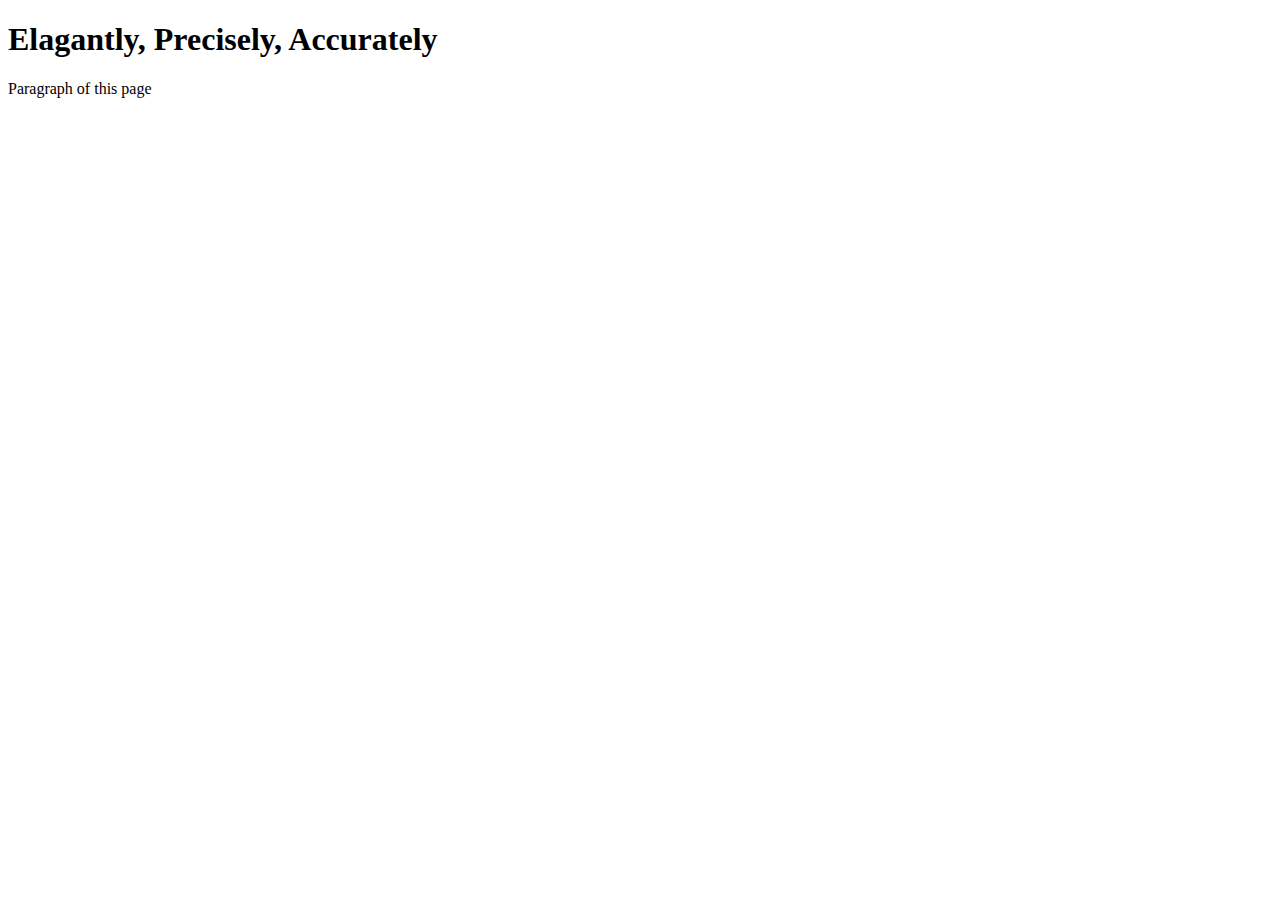
==== index.html @ a88ad094 "Update and rename FirstPage.html to index.html" ====
<!DOCTYPE html>
<html>
<head>
 <link rel="stylesheet" href="style.css">
 <link rel="stylesheet" href="https://fonts.googleapis.com/css?family=Audiowide|Sofia|Trirong">
</head>
<body>
    <h1>Elagantly, Precisely, Accurately</h1>
    <p>Paragraph of this page</p>
</body>


</html>
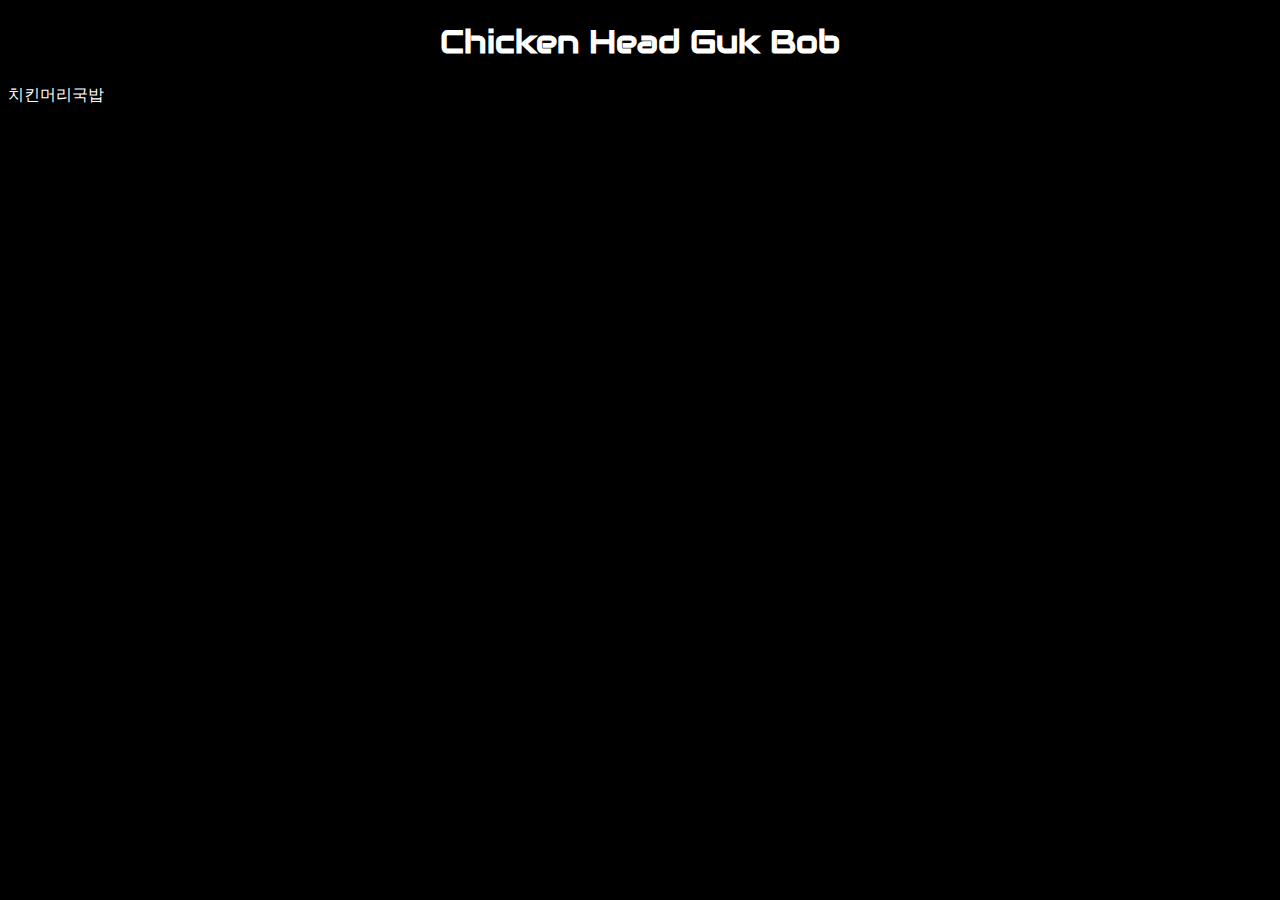
==== commit dff9b9c8: "Update index.html" ====
--- a/index.html
+++ b/index.html
@@ -5,8 +5,8 @@
  <link rel="stylesheet" href="https://fonts.googleapis.com/css?family=Audiowide|Sofia|Trirong">
 </head>
 <body>
-    <h1>Elagantly, Precisely, Accurately</h1>
-    <p>Paragraph of this page</p>
+    <h1>Chicken Head Guk Bob</h1>
+    <p>치킨머리국밥</p>
 </body>
 
 
--- a/style.css
+++ b/style.css
@@ -0,0 +1,16 @@
+body {
+    background-color: black;
+}
+
+h1 {
+    color: white;
+    text-align: center;
+    font-family: "Audiowide", sans-serif;
+    font-weight: bolder;
+    
+}
+
+p{
+    font-family: "Audiowide", sans-serif;
+    color:white;
+}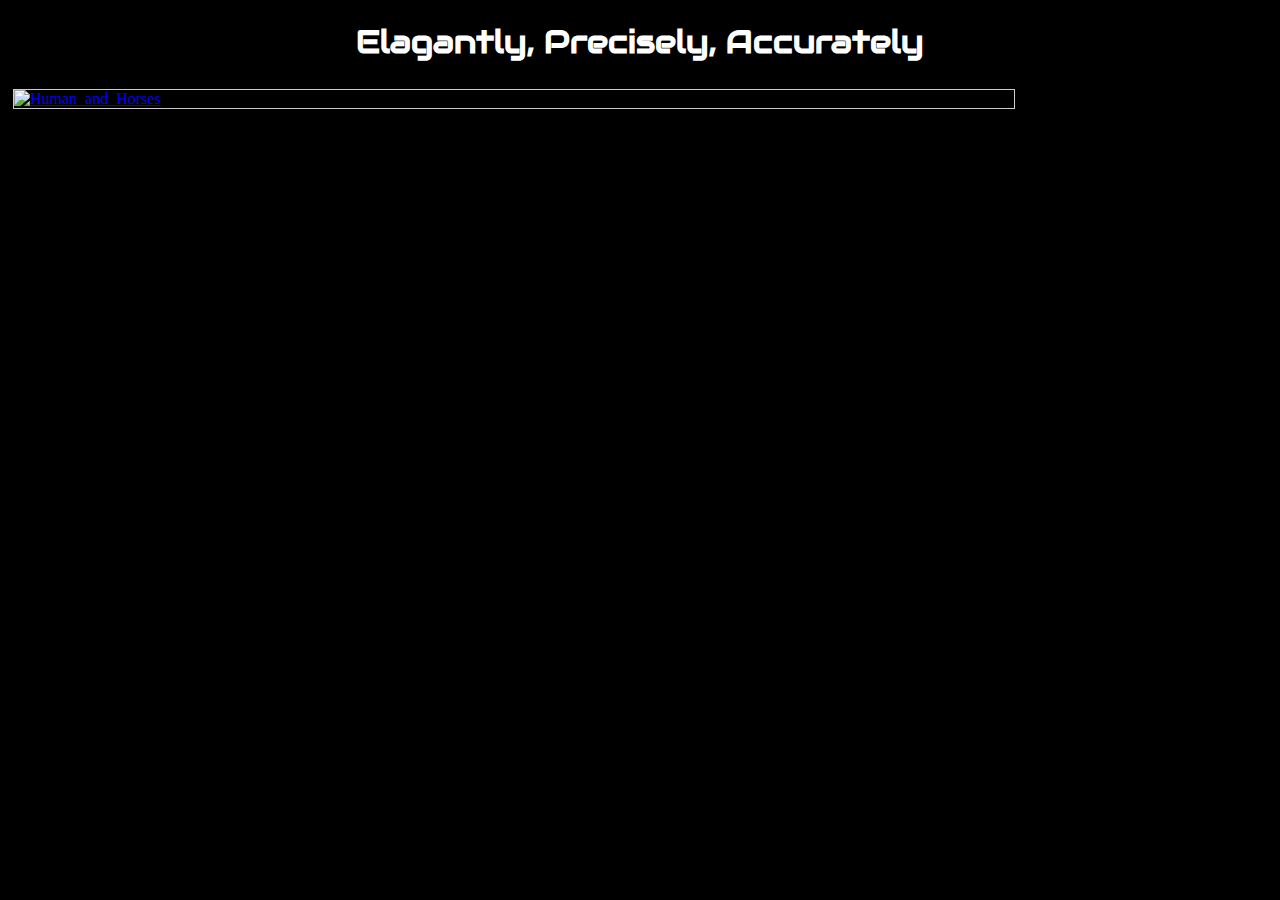
==== commit 01e9a68a: "Update index.html" ====
--- a/index.html
+++ b/index.html
@@ -3,10 +3,37 @@
 <head>
  <link rel="stylesheet" href="style.css">
  <link rel="stylesheet" href="https://fonts.googleapis.com/css?family=Audiowide|Sofia|Trirong">
+ <style>
+    div.gallery {
+        margin: 5px;
+        border: 1px solid #ccc;
+        float: left;
+        width: 1000px;
+    }
+
+    div.gallery:hoverx {
+        border: 1px solid #777;
+    }
+
+    div.gallery img {
+        width: 100%;
+        height: auto;
+    }
+
+    div.desc {
+        padding: 15px;
+        text-align: center;
+    }
+ </style>
 </head>
 <body>
-    <h1>Chicken Head Guk Bob</h1>
-    <p>치킨머리국밥</p>
+    <h1>Elagantly, Precisely, Accurately</h1>
+    
+    <div class="gallery">
+        <a target="_blank" href="horse_image.jpg">
+            <img src="horse_image.jpg" alt="Human_and_Horses" width="1800" height="400">
+        </a>
+    </div>
 </body>
 
 
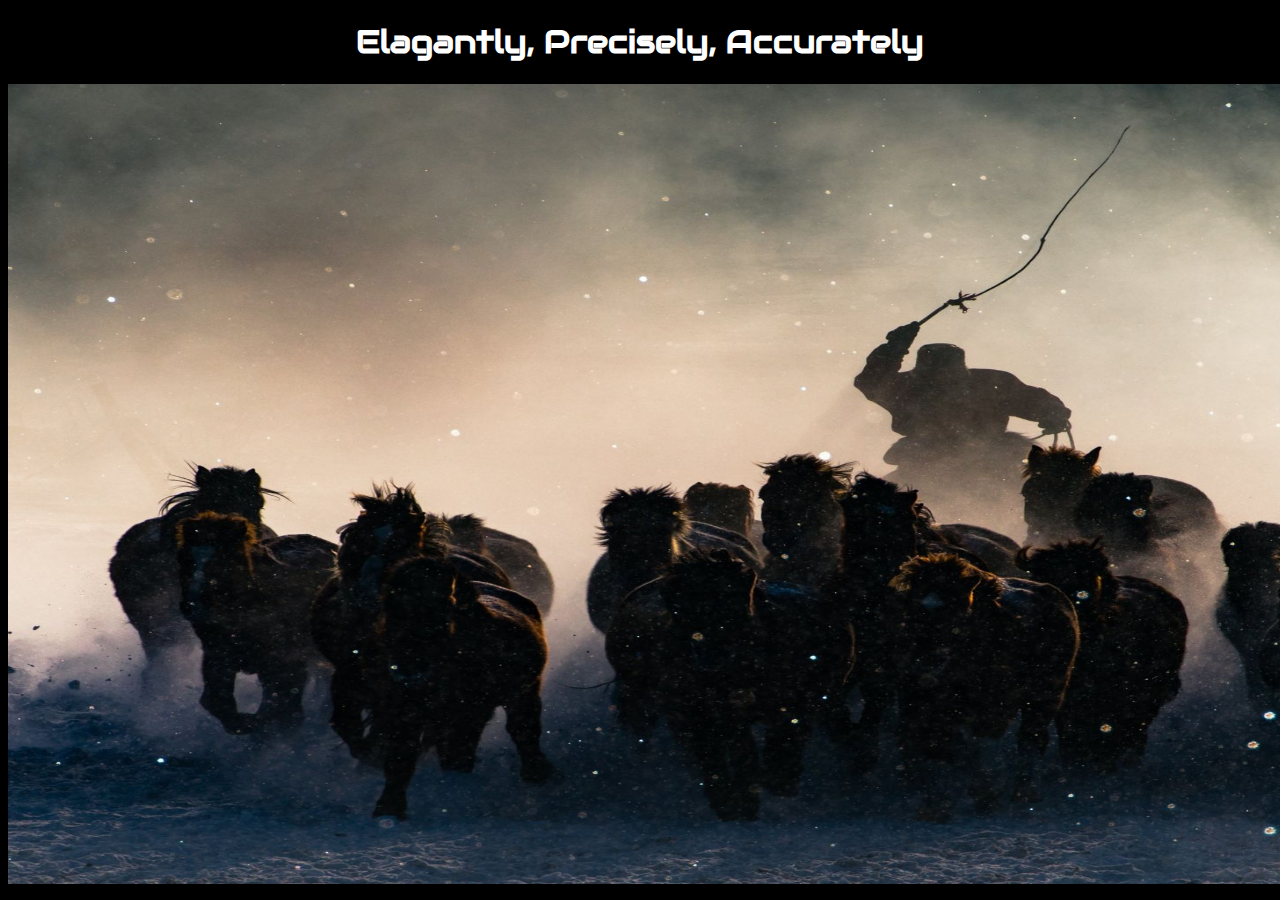
==== commit 0fd9c96a: "Change" ====
--- a/index.html
+++ b/index.html
@@ -3,35 +3,13 @@
 <head>
  <link rel="stylesheet" href="style.css">
  <link rel="stylesheet" href="https://fonts.googleapis.com/css?family=Audiowide|Sofia|Trirong">
- <style>
-    div.gallery {
-        margin: 5px;
-        border: 1px solid #ccc;
-        float: left;
-        width: 1000px;
-    }
-
-    div.gallery:hoverx {
-        border: 1px solid #777;
-    }
-
-    div.gallery img {
-        width: 100%;
-        height: auto;
-    }
-
-    div.desc {
-        padding: 15px;
-        text-align: center;
-    }
- </style>
 </head>
 <body>
     <h1>Elagantly, Precisely, Accurately</h1>
     
     <div class="gallery">
         <a target="_blank" href="horse_image.jpg">
-            <img src="horse_image.jpg" alt="Human_and_Horses" width="1800" height="400">
+            <img src="horse_image.jpg" alt="Human_and_Horses" width="1800" height="800">
         </a>
     </div>
 </body>
--- a/style.css
+++ b/style.css
@@ -9,6 +9,11 @@
     font-weight: bolder;
     
 }
+.gallery
+{
+    display: flex;
+       
+}
 
 p{
     font-family: "Audiowide", sans-serif;
